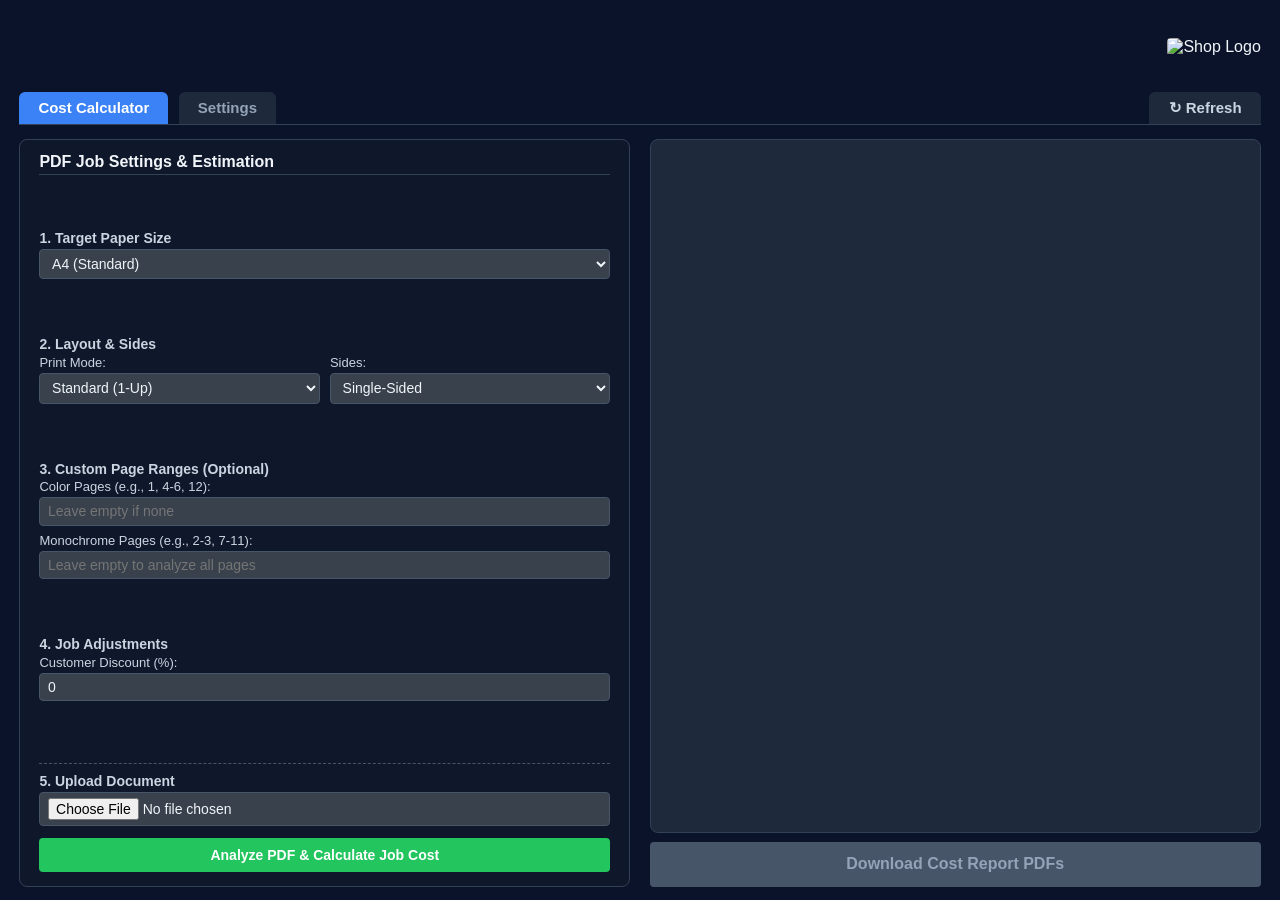
==== src/main/resources/static/index.html @ 639ef03a "refresh functionality and shop details for reports added successfully" ====
<!DOCTYPE html>
<html lang="en">    
    <head>
        <meta charset="UTF-8">
        <meta name="viewport" content="width=device-width, initial-scale=1.0">
        <title>Ink 2 Cost</title>
        <link rel="stylesheet" href="index.css">
    </head>
    <body>
        <div class="container">
            
            <!-- HEADER -->
            <div class="app-header">
                
                <img id="shopLogo" class="shop-logo" src="/api/logo" alt="Shop Logo">
            </div>
            
            <!-- TAB NAVIGATION BUTTONS -->
            <div class="tab-container">
                <button type="button" class="tab-btn active" onclick="switchTab(event, 'calculatorTab')">Cost Calculator</button>
                <button type="button" class="tab-btn" onclick="switchTab(event, 'printerTab')">Settings</button>

                <button type="button" class="tab-btn refresh-btn" onclick="location.reload()" title="Refresh Application">
                    ↻ Refresh
                </button>
            </div>
            
            <!-- TAB 1: COST CALCULATOR (DEFAULT ACTIVE TAB) -->
            <div id="calculatorTab" class="tab-content">
                <div class="upload-container">
                    
                    <!-- LEFT COLUMN: SETTINGS FORM -->
                    <div class="upload-section">
                        <form id="uploadForm" class="job-settings-form">
                            <h3>PDF Job Settings & Estimation</h3>

                            <!-- STEP 1: Paper Stock Selection -->
                            <div class="job-step">
                                <h4>1. Target Paper Size</h4>
                                <select id="targetPaperSize" name="targetPaperSize">
                                    <option value="A4">A4 (Standard)</option>
                                </select>
                            </div>
                        
                            <!-- STEP 2: Imposition & Layout Rules -->
                            <div class="job-step">
                                <h4>2. Layout & Sides</h4>
                                <div class="input-row">
                                    <div class="input-group">
                                        <label for="printMode">Print Mode:</label>
                                        <select id="printMode" name="printMode">
                                            <option value="standard">Standard (1-Up)</option>
                                            <option value="booklet">Booklet (Folded A5)</option>
                                            <option value="2up">2-Up (2 slides per sheet)</option>
                                            <option value="4up">4-Up (4 slides per sheet)</option>
                                            <option value="6up">6-Up (6 slides per sheet)</option>
                                            <option value="8up">8-Up (8 slides per sheet)</option>
                                            <option value="9up">9-Up (9 slides per sheet)</option>
                                            <option value="16up">16-Up (16 slides per sheet)</option>
                                            <option value="custom">Custom N-Up...</option>
                                        </select>
                                    </div>
                                    
                                    <!-- Dynamic Custom N-Up Input (Hidden by default) -->
                                    <div class="input-group" id="customNContainer" style="display: none;">
                                        <label for="customNValue">Pages per Sheet (N):</label>
                                        <input type="number" id="customNValue" name="customNValue" min="1" max="64" placeholder="e.g., 6, 12, 25">
                                    </div>
                                
                                    <div class="input-group">
                                        <label for="duplexMode">Sides:</label>
                                        <select id="duplexMode" name="duplexMode">
                                            <option value="simplex">Single-Sided</option>
                                            <option value="duplex">Double-Sided</option>
                                        </select>
                                    </div>
                                </div>
                            </div>
                        
                            <!-- STEP 3: Page Selection & Color Mapping -->
                            <div class="job-step">
                                <h4>3. Custom Page Ranges (Optional)</h4>
                                <label for="colorPages">Color Pages (e.g., 1, 4-6, 12):</label>
                                <input type="text" id="colorPages" placeholder="Leave empty if none" name="colorPages">

                                <label for="monoPages">Monochrome Pages (e.g., 2-3, 7-11):</label>
                                <input type="text" id="monoPages" placeholder="Leave empty to analyze all pages" name="monoPages">
                            </div>

                            <!-- STEP 4: Job Adjustments -->
                            <div class="job-step">
                                <h4>4. Job Adjustments</h4>
                                <label for="job_discount">Customer Discount (%):</label>
                                <input type="number" id="job_discount" name="job_discount" min="0" max="100" step="any" placeholder="0" value="0">
                            </div>

                            <!-- STEP 5: Upload & Calculate -->
                            <div class="job-step upload-step">
                                <h4>5. Upload Document</h4>
                                <input type="file" id="pdfFileInput" accept="application/pdf" required>
                                <button type="submit" id="analyzeBtn">Analyze PDF & Calculate Job Cost</button>
                            </div>
                        </form>
                    </div>
                    
                    <!-- RIGHT COLUMN: STATUS AND DOWNLOAD -->
                    <div class="results-section">
                        <div id="uploadStatus" class="status-section"></div>
                        <div id="ReportDownloadBynContainer">
                            <button id="downloadPdfBtn" disabled>Download Cost Report PDFs</button>
                        </div>
                    </div>
                    
                </div>
            </div>

            <!-- TAB 2: PRINTER SETTINGS -->
            <div id="printerTab" class="tab-content" style="display: none;">
                <form id="inkCostForm">
                    
                    <!-- 2 COLUMNS WRAPPER -->
                    <div class="form-columns">
                        
                        <!-- LEFT SIDE -->
                        <div class="left-column">
                            <div class="field-group">
                                <label for="printer_type">Printer Type:</label>
                                <select id="printer_type" name="printer_type">
                                    <option value="inkjet">Inkjet</option>
                                    <option value="laser">Laser</option>
                                </select>
                            </div>
                            
                            <div class="field-group">
                                <label for="covarage_percentage">ISO Coverage %:</label>
                                <input type="number" id="covarage_percentage" value="5" name="covarage_percentage" title="ISO standards coverage percentage" placeholder="Coverage percentage" required>
                            </div>

                            <div class="field-group">
                                <label for="color_capability">Printer Color Capability:</label>
                                <select id="color_capability" name="color_capability">
                                    <option value="color">Full Color (CMYK)</option>
                                    <option value="Monochrome">Monochrome (Black & White)</option>
                                </select>
                            </div>
                            
                            <div id="paperCostdiv">
                                <h3>Standard Paper Costs</h3>
                                <div class="paper-inputs-row">
                                    <div class="input-group">
                                        <label for="A4">A4:</label>
                                        <input type="number" id="A4" min="0" step="any" name="paperCost" placeholder="Price" required>
                                    </div>
                                    <div class="input-group">
                                        <label for="A3">A3:</label>
                                        <input type="number" id="A3" min="0" step="any" name="paperCost" placeholder="Price" required>
                                    </div>
                                    <div class="input-group">
                                        <label for="A5">A5:</label>
                                        <input type="number" id="A5" min="0" step="any" name="paperCost" placeholder="Price" required>
                                    </div>
                                    <div class="input-group">
                                        <label for="Legal">Legal:</label>
                                        <input type="number" id="Legal" min="0" step="any" name="paperCost" placeholder="Price" required>
                                    </div>
                                </div>
                                
                                <h3 style="margin-top: 1vh;">Custom Papers</h3>
                                <div class="paper-inputs-row">
                                    <input type="text" id="customPaperName" placeholder="Paper Name">
                                    <input type="number" id="customPaperArea" placeholder="Area (cm²)">
                                    <input type="number" id="customPaperPrice" placeholder="Price">
                                    <button type="button" id="addCustomPaperBtn" style="background-color: #3b82f6; color: white;">Add</button>
                                </div>
                                <ul id="customPaperList" class="custom-paper-list"></ul>
                            </div>
                        </div>

                        <!-- RIGHT SIDE -->
                        <div class="right-column">
                            <div id="monochrome">
                                <h3>Black Cartridge</h3>
                                <div class="input-row">
                                    <input type="number" id="monochrome_cost" min="0" step="any" name="monochrome_cost" placeholder="Price" required>
                                    <input type="number" id="monochrome_yield" min="0" step="any" name="monochrome_yield" title="Yield" placeholder="Yield" required>
                                </div>
                            </div>

                            <div id="full_color">
                                <h3>Color Cartridges</h3>
                                <div class="cartridge-row">
                                    <label>Cyan:</label>
                                    <div class="input-row">
                                        <input type="number" id="cyanPrice" min="0" step="any" placeholder="Price">
                                        <input type="number" id="cyanYield" min="0" step="any" placeholder="Yield">
                                    </div>
                                </div>
                                <div class="cartridge-row">
                                    <label>Magenta:</label>
                                    <div class="input-row">
                                        <input type="number" id="magentaPrice" min="0" step="any" placeholder="Price">
                                        <input type="number" id="magentaYield" min="0" step="any" placeholder="Yield">
                                    </div>
                                </div>
                                <div class="cartridge-row">
                                    <label>Yellow:</label>
                                    <div class="input-row">
                                        <input type="number" id="yellowPrice" min="0" step="any" placeholder="Price">
                                        <input type="number" id="yellowYield" min="0" step="any" placeholder="Yield">
                                    </div>
                                </div>
                            </div>

                            <div id="pricingSettings">
                                <h3>Profit & Pricing </h3>
                                <div class="input-row">
                                    <div class="input-group">
                                        <label for="markup_percentage">Markup (%):</label>
                                        <input type="number" id="markup_percentage" name="markup_percentage" min="0" step="any" placeholder="100" value="100" required>
                                    </div>
                                    <div class="input-group">
                                        <label for="minimum_fee">Minimum Fee:</label>
                                        <input type="number" id="minimum_fee" name="minimum_fee" min="0" step="any" placeholder="50" value="0" required>
                                    </div>
                                    <div class="input-group">
                                        <label for="finishing_cost">Handling Fee:</label>
                                        <input type="number" id="finishing_cost" min="0" step="any" placeholder="0" value="0">
                                    </div>
                                </div>
                            </div>

                           <div id="shopSettings">
                                <h3>Shop Information</h3>
                                <!-- Name and Phone on one row to save vertical space -->
                                <div class="input-row">
                                    <div class="input-group">
                                        <label for="shop_name">Shop Name:</label>
                                        <input type="text" id="shop_name" placeholder="e.g., QuickPrint">
                                    </div>
                                    <div class="input-group">
                                        <label for="shop_phone">Phone / WhatsApp:</label>
                                        <input type="text" id="shop_phone" placeholder="e.g., +94 77 123 4567">
                                    </div>
                                </div>
                                <!-- Address on its own row -->
                                <div class="input-group">
                                    <label for="shop_address">Address:</label>
                                    <input type="text" id="shop_address" placeholder="e.g., 123 Main Street, City">
                                </div>
                            </div>

                        </div>
                    </div>

                    <hr>
                    
                    <!-- BOTTOM ACTIONS -->
                    <div class="logo-upload-section">
                        <h3>Custom Logo Upload (PNG / JPG)</h3>
                        <div class="input-row logo-actions">
                            <input type="file" id="logoInput" accept="image/png, image/jpeg">
                            <button type="button" onclick="uploadLogo()">Upload Logo</button>
                            <span id="logoStatus"></span>
                        </div>
                    </div>

                    <div class="form-actions">
                        <button type="submit">create</button>
                        <button type="button" id="updateButton">Update</button>
                        <button type="button" id="clear_settings">wipe</button>
                        <span id="settingsStatus"></span>
                    </div>
                </form>
            </div>
        </div>
        <script src="index.js"></script>
    </body>
</html>
---- src/main/resources/static/index.css ----
* {
    box-sizing: border-box;
    margin: 0;
    padding: 0;
    font-family: -apple-system, BlinkMacSystemFont, "Segoe UI", Roboto, Helvetica, Arial, sans-serif;
}

html, body {
    height: 100vh;
    width: 100vw;
    overflow: hidden; 
    background-color: #0b132b; 
    color: #f1f5f9; 
}

body {
    padding: 1.5vh 1.5vw;
    display: flex;
    flex-direction: column;
}

.container {
    flex: 1;
    display: flex;
    flex-direction: column;
    width: 100%;
    max-width: 1400px;
    margin: 0 auto; 
    height: 100%;
    overflow: hidden;
}

.app-header {
    display: flex;
    justify-content: flex-end;
    align-items: center;
    margin-bottom: 1.2vh;
    height: 7.5vh;
    flex-shrink: 0;
}

h1 {
    font-size: clamp(20px, 4vh, 28px);
    color: #f1f5f9;
}

.shop-logo {
    max-height: 100%;
    max-width: 20vw;
    object-fit: contain;
    border-radius: 4px;
}

.tab-container {
    display: flex;
    gap: 0.8vw;
    margin-bottom: 1.5vh;
    border-bottom: 1px solid #334155;
    flex-shrink: 0;
}

.tab-btn {
    padding: 0.8vh 1.5vw;
    border: none;
    background-color: #1e293b;
    color: #94a3b8;
    cursor: pointer;
    font-size: clamp(12px, 2vh, 15px);
    border-radius: 6px 6px 0 0;
    transition: all 0.2s;
}

.tab-btn.active {
    background-color: #3b82f6;
    color: white;
    font-weight: bold;
}

.tab-content {
    flex: 1;
    height: 100%;
    overflow: hidden;
    animation: fadeIn 0.15s ease-in-out;
}

@keyframes fadeIn {
    from { opacity: 0; }
    to { opacity: 1; }
}

h3 {
    font-size: clamp(13px, 2vh, 16px);
    margin-bottom: 0.6vh;
    color: #f1f5f9;
    border-bottom: 1px solid #334155;
    padding-bottom: 0.3vh;
}

h4 {
    font-size: clamp(11px, 2.5vh, 14px);
    margin-bottom: 0.3vh;
    color: #cbd5e1;
    font-weight: 600;
}

label {
    display: block;
    margin-bottom: 0.3vh;
    font-size: clamp(10px, 2vh, 13px);
    font-weight: 500;
    color: #cbd5e1;
}

input[type="number"],
input[type="file"],
input[type="text"],
select {
    width: 100%;
    min-width: 0;
    padding: 0.6vh 0.6vw;
    margin-bottom: 0.8vh;
    background-color: #38414c; 
    color: #f1f5f9;
    border: 1px solid #475569; 
    border-radius: 4px;
    font-size: clamp(11px, 1.8vh, 14px);
}

input:focus, select:focus {
    outline: none;
    border-color: #3b82f6;
}

.input-row {
    display: flex;
    gap: 0.8vw;
    width: 100%;
    align-items: center;
}

.input-row > * {
    flex: 1;
    margin-bottom: 0 !important;
}

.input-group {
    display: flex;
    flex-direction: column;
    flex: 1;
}

button {
    padding: 0.8vh 1.2vw;
    border: none;
    border-radius: 4px;
    font-size: clamp(11px, 2.5vh, 14px);
    font-weight: 600;
    cursor: pointer;
    transition: opacity 0.2s ease;
}
button:hover { opacity: 0.85; }
button[type="submit"] { background-color: #22c55e; color: #ffffff; }
#updateButton { background-color: #d1d5db; color: #111827; }
#clear_settings { background-color: #951818; color: #ffffff; }

.upload-container {
    display: grid;
    grid-template-columns: 1fr 1fr;
    gap: 1.5vw;
    height: 100%;
    overflow: hidden;
}

.upload-section {
    display: flex;
    flex-direction: column;
    height: 100%;
    overflow: hidden;
}

.job-settings-form {
    display: flex;
    flex-direction: column;
    justify-content: space-between;
    padding: 1.5vh 1.5vw;
    border-radius: 8px;
    border: 1px solid #334155;
    background: #0f172a;
    height: 100%;
}

.job-step {
    display: flex;
    flex-direction: column;
    justify-content: center;
}

.upload-step {
    border-top: 1px dashed #475569;
    padding-top: 1vh;
    margin-top: 0.5vh;
}

#analyzeBtn {
    width: 100%;
    margin-top: 0.5vh;
    padding: 1vh;
}

.results-section {
    display: flex;
    flex-direction: column;
    gap: 1vh;
    height: 100%;
    overflow: hidden;
}

.status-section {
    flex: 1;
    padding: 1.5vh;
    background-color: #1e293b;
    border: 1px solid #334155;
    border-radius: 8px;
    overflow-y: auto;
    color: #e8eeeb; 
    font-family: monospace;
    font-size: clamp(11px, 2.5vh, 18px);
    white-space: pre-wrap;
}

.status-section::-webkit-scrollbar,
.custom-paper-list::-webkit-scrollbar { 
    width: 6px; 
}
.status-section::-webkit-scrollbar-track,
.custom-paper-list::-webkit-scrollbar-track { 
    background: #1e293b; 
}
.status-section::-webkit-scrollbar-thumb,
.custom-paper-list::-webkit-scrollbar-thumb { 
    background: #475569; 
    border-radius: 4px; 
}

#ReportDownloadBynContainer {
    flex-shrink: 0;
}

#downloadPdfBtn {
    width: 100%;
    padding: 1.5vh;
    font-size: clamp(13px, 2.5vh, 16px);
    background-color: #3b82f6;
    color: white;
}
#downloadPdfBtn:disabled {
    background-color: #475569;
    color: #94a3b8;
    cursor: not-allowed;
}

#inkCostForm {
    display: flex;
    flex-direction: column;
    height: 100%;
    justify-content: space-between;
    overflow: hidden;
}

.form-columns {
    flex: 1;
    display: grid;
    grid-template-columns: 1fr 1fr;
    gap: 1.5vw;
    overflow: hidden;
    min-height: 0;
}

.left-column, .right-column {
    display: flex;
    flex-direction: column;
    justify-content: space-between;
    height: 100%;
}

.field-group {
    margin-bottom: 0.5vh;
}

#paperCostdiv {
    padding: 1vh;
    border: 1px solid #334155;
    border-radius: 6px;
    background-color: #0f172a;
    display: flex;
    flex-direction: column;
    max-height: 45vh;
}

.paper-inputs-row {
    display: flex;
    gap: 0.6vw;
    width: 100%;
}

.cartridge-row {
    margin-bottom: 0.5vh;
}

#pricingSettings,#shopSettings {
    padding: 1vh;
    border: 1px solid #334155;
    border-radius: 6px;
    background-color: #0f172a;
    margin-bottom: 0.5vh;
}

hr {
    border: none;
    border-top: 1px solid #334155; 
    margin: 1vh 0;
    flex-shrink: 0;
}

.logo-upload-section {
    flex-shrink: 0;
}

.logo-actions {
    margin-top: 0.5vh;
}

.logo-actions button {
    margin-bottom: 0 !important;
}

.form-actions {
    display: flex;
    gap: 0.8vw;
    margin-top: 1vh;
    flex-shrink: 0;
    align-items: center;
}

#settingsStatus, #logoStatus {
    display: inline-block;
    color: #ecedec; 
    font-weight: 500;
    font-size: clamp(11px, 2.5vh, 13px);
}

/* Custom Paper Styles & Dedicated Scrolling */
.custom-paper-list {
    list-style: none;
    padding: 0.5vh;
    margin-top: 1vh;
    max-height: 14vh;
    overflow-y: auto;
    background: #0b132b;
    border: 1px solid #334155;
    border-radius: 4px;
}

.custom-paper-item {
    display: flex;
    justify-content: space-between;
    align-items: center;
    background: #1e293b;
    padding: 0.6vh 0.8vw;
    margin-bottom: 0.5vh;
    border-radius: 4px;
    font-size: clamp(10px, 1.8vh, 13px);
}

.custom-paper-item:last-child {
    margin-bottom: 0;
}

.custom-paper-item .action-buttons {
    display: flex;
    gap: 0.4vw;
}

.custom-paper-item button {
    padding: 0.3vh 0.6vw;
    margin-bottom: 0 !important;
    border-radius: 3px;
    color: #ffffff;
}

.custom-paper-item .edit-btn {
    background-color: #939393;
}

.custom-paper-item .delete-btn {
    background-color:#951818;
}

.refresh-btn {
    margin-left: auto; /* Pushes the button to the far right */
    background-color: #1e293b;
    color: #cbd5e1;
}

.refresh-btn:hover {
    background-color: #334155;
    color: #ffffff;
}
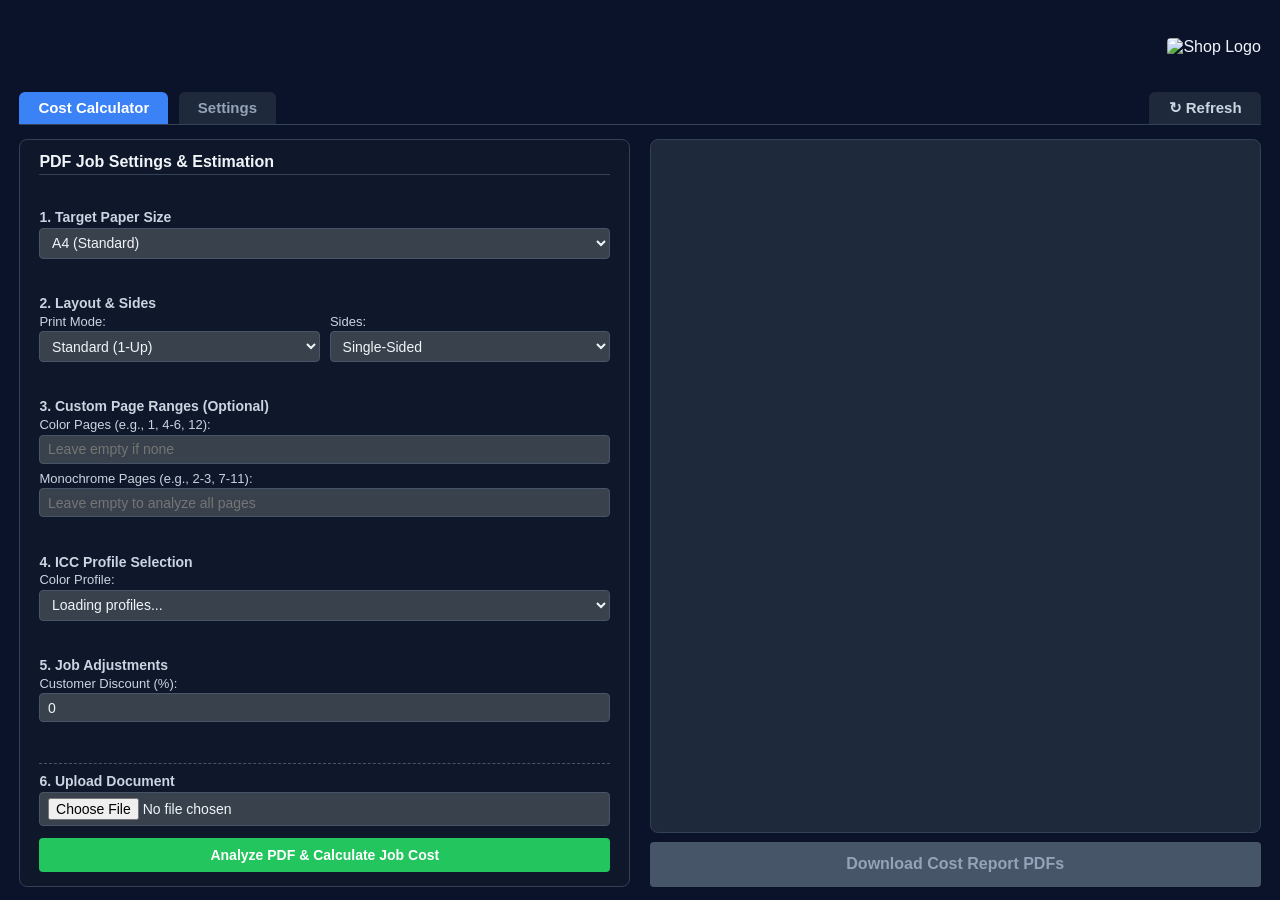
==== commit 450639ad: "ICC profile selection completed" ====
--- a/src/main/resources/static/index.html
+++ b/src/main/resources/static/index.html
@@ -87,16 +87,24 @@
                                 <input type="text" id="monoPages" placeholder="Leave empty to analyze all pages" name="monoPages">
                             </div>
 
+                            <div class="job-step">
+                                <h4>4. ICC Profile Selection</h4>
+                                <label for="iccProfileSelect">Color Profile:</label>
+                                <select id="iccProfileSelect" name="iccProfile">
+                                    <option value="">Loading profiles...</option>
+                                </select>
+                            </div>
+
                             <!-- STEP 4: Job Adjustments -->
                             <div class="job-step">
-                                <h4>4. Job Adjustments</h4>
+                                <h4>5. Job Adjustments</h4>
                                 <label for="job_discount">Customer Discount (%):</label>
                                 <input type="number" id="job_discount" name="job_discount" min="0" max="100" step="any" placeholder="0" value="0">
                             </div>
 
                             <!-- STEP 5: Upload & Calculate -->
                             <div class="job-step upload-step">
-                                <h4>5. Upload Document</h4>
+                                <h4>6. Upload Document</h4>
                                 <input type="file" id="pdfFileInput" accept="application/pdf" required>
                                 <button type="submit" id="analyzeBtn">Analyze PDF & Calculate Job Cost</button>
                             </div>
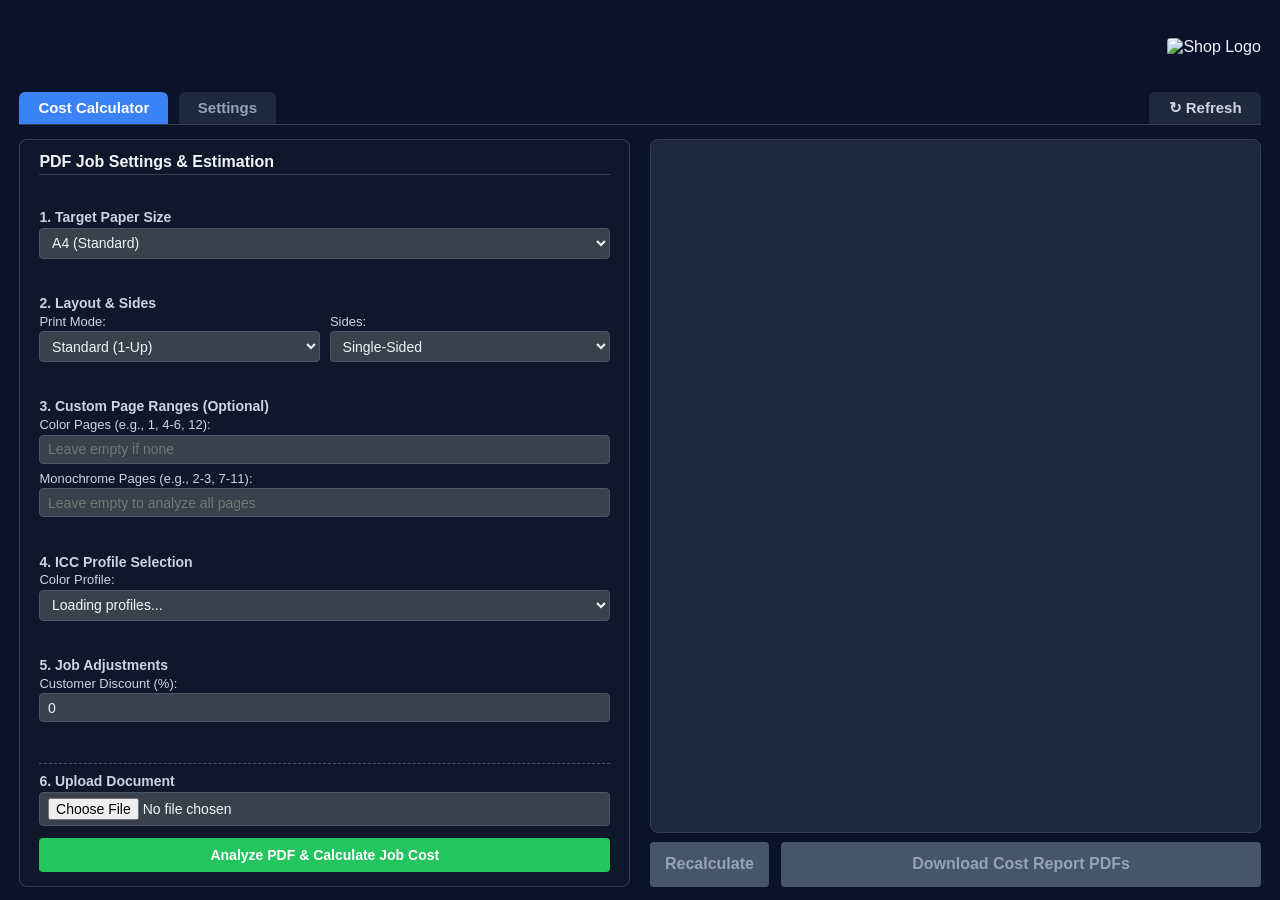
==== commit 9683025e: "re-calculation of profite after an analysis run is completed| now users can recalculate profit by ch" ====
--- a/src/main/resources/static/index.html
+++ b/src/main/resources/static/index.html
@@ -115,6 +115,7 @@
                     <div class="results-section">
                         <div id="uploadStatus" class="status-section"></div>
                         <div id="ReportDownloadBynContainer">
+                            <button id="recalculateBtn" type="button" disabled>Recalculate </button>
                             <button id="downloadPdfBtn" disabled>Download Cost Report PDFs</button>
                         </div>
                     </div>
--- a/src/main/resources/static/index.css
+++ b/src/main/resources/static/index.css
@@ -243,17 +243,41 @@
 }
 
 #ReportDownloadBynContainer {
-    flex-shrink: 0;
+    display: flex;
+    flex-direction: row;
+    align-items: stretch; /* Stretches both buttons to match the exact same height */
+    gap: 12px;
+    flex-shrink: 0;
+}
+
+#ReportDownloadBynContainer {
+    display: flex;
+    flex-direction: row;
+    align-items: stretch; /* Keeps equal height for both buttons */
+    gap: 12px;
+    width: 100%; /* Stretches the container to full section width */
+    flex-shrink: 0;
+}
+
+#recalculateBtn {
+    background-color: #10b981;
+    color: white;
+    padding: 1.5vh 1.2vw;
+    font-size: clamp(13px, 2.5vh, 16px);
+    white-space: nowrap; /* Keeps recalculate button width fitted to its label */
 }
 
 #downloadPdfBtn {
-    width: 100%;
-    padding: 1.5vh;
-    font-size: clamp(13px, 2.5vh, 16px);
+    flex: 1; /* Stretches to fill all remaining horizontal space on the right */
     background-color: #3b82f6;
     color: white;
-}
-#downloadPdfBtn:disabled {
+    padding: 1.5vh 1.2vw;
+    font-size: clamp(13px, 2.5vh, 16px);
+    white-space: nowrap;
+}
+
+#downloadPdfBtn:disabled,
+#recalculateBtn:disabled {
     background-color: #475569;
     color: #94a3b8;
     cursor: not-allowed;
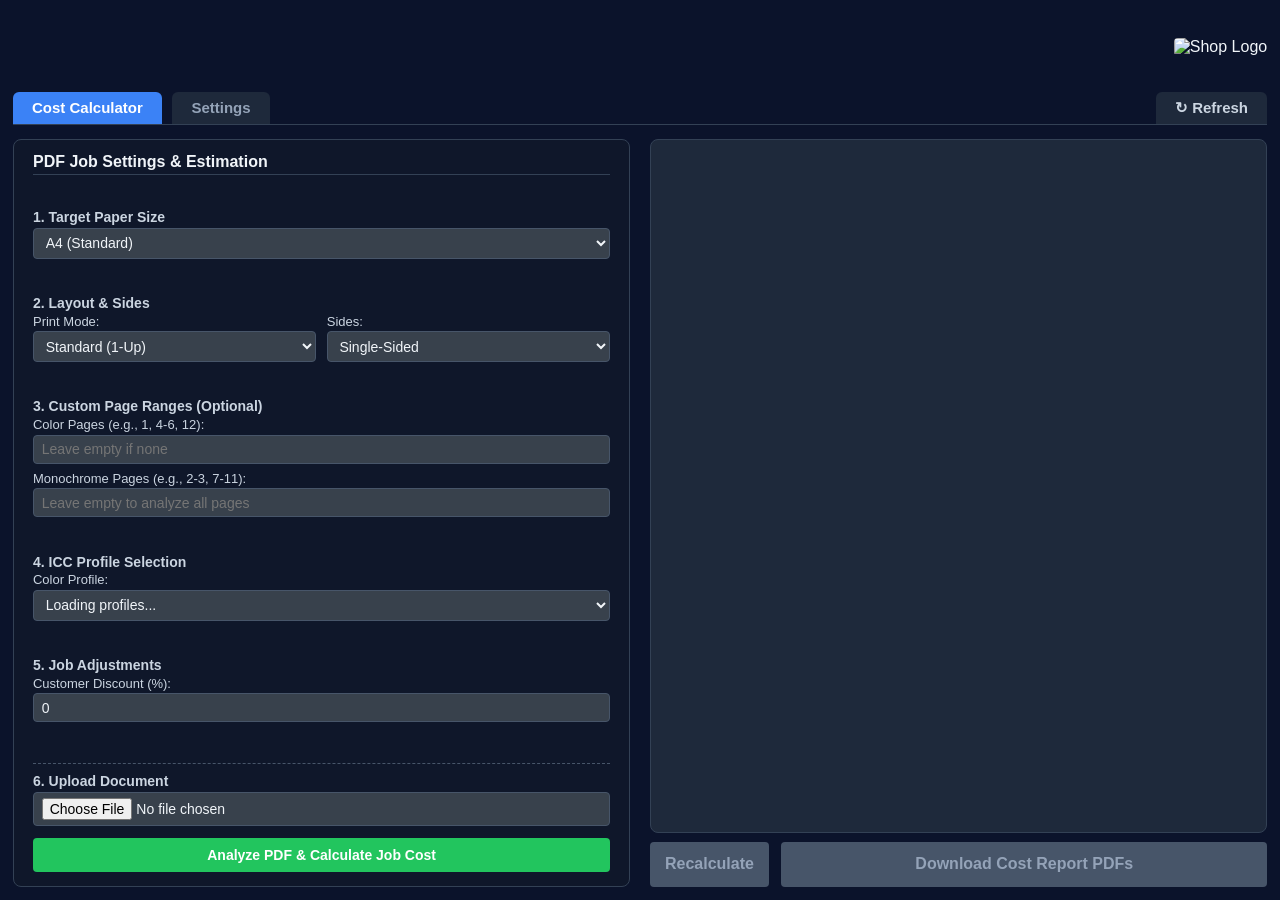
==== commit 20cbe031: "final version | from now on this can be customized to specific shop requierements" ====
--- a/src/main/resources/static/index.html
+++ b/src/main/resources/static/index.html
@@ -114,6 +114,8 @@
                     <!-- RIGHT COLUMN: STATUS AND DOWNLOAD -->
                     <div class="results-section">
                         <div id="uploadStatus" class="status-section"></div>
+                        <div id="validationMessage" class="validation-message" style="display: none;"></div>
+                        
                         <div id="ReportDownloadBynContainer">
                             <button id="recalculateBtn" type="button" disabled>Recalculate </button>
                             <button id="downloadPdfBtn" disabled>Download Cost Report PDFs</button>
--- a/src/main/resources/static/index.css
+++ b/src/main/resources/static/index.css
@@ -14,7 +14,7 @@
 }
 
 body {
-    padding: 1.5vh 1.5vw;
+    padding: 1.5vh 1vw;
     display: flex;
     flex-direction: column;
 }
@@ -24,7 +24,7 @@
     display: flex;
     flex-direction: column;
     width: 100%;
-    max-width: 1400px;
+    max-width: 100%;
     margin: 0 auto; 
     height: 100%;
     overflow: hidden;
@@ -260,7 +260,7 @@
 }
 
 #recalculateBtn {
-    background-color: #10b981;
+    background-color: #22c55e;
     color: white;
     padding: 1.5vh 1.2vw;
     font-size: clamp(13px, 2.5vh, 16px);
@@ -429,4 +429,19 @@
 .refresh-btn:hover {
     background-color: #334155;
     color: #ffffff;
+}
+
+/* Validation Message styling for the recalculate block */
+.validation-message {
+    padding: 0.8vh 1vw;
+    background-color:  #1e293b; /* Subtle dark red */
+    color:#f1f5f9;            /* Light red text */
+    border: 1px solid #f06f6f; 
+    border-radius: 4px;
+    font-size: clamp(11px, 2vh, 14px);
+    font-weight: 500;
+    text-align: center;
+    margin-bottom: 1vh;
+    min-height: 3.5vh;         /* Roughly a single sentence in height */
+    flex-shrink: 0;
 }
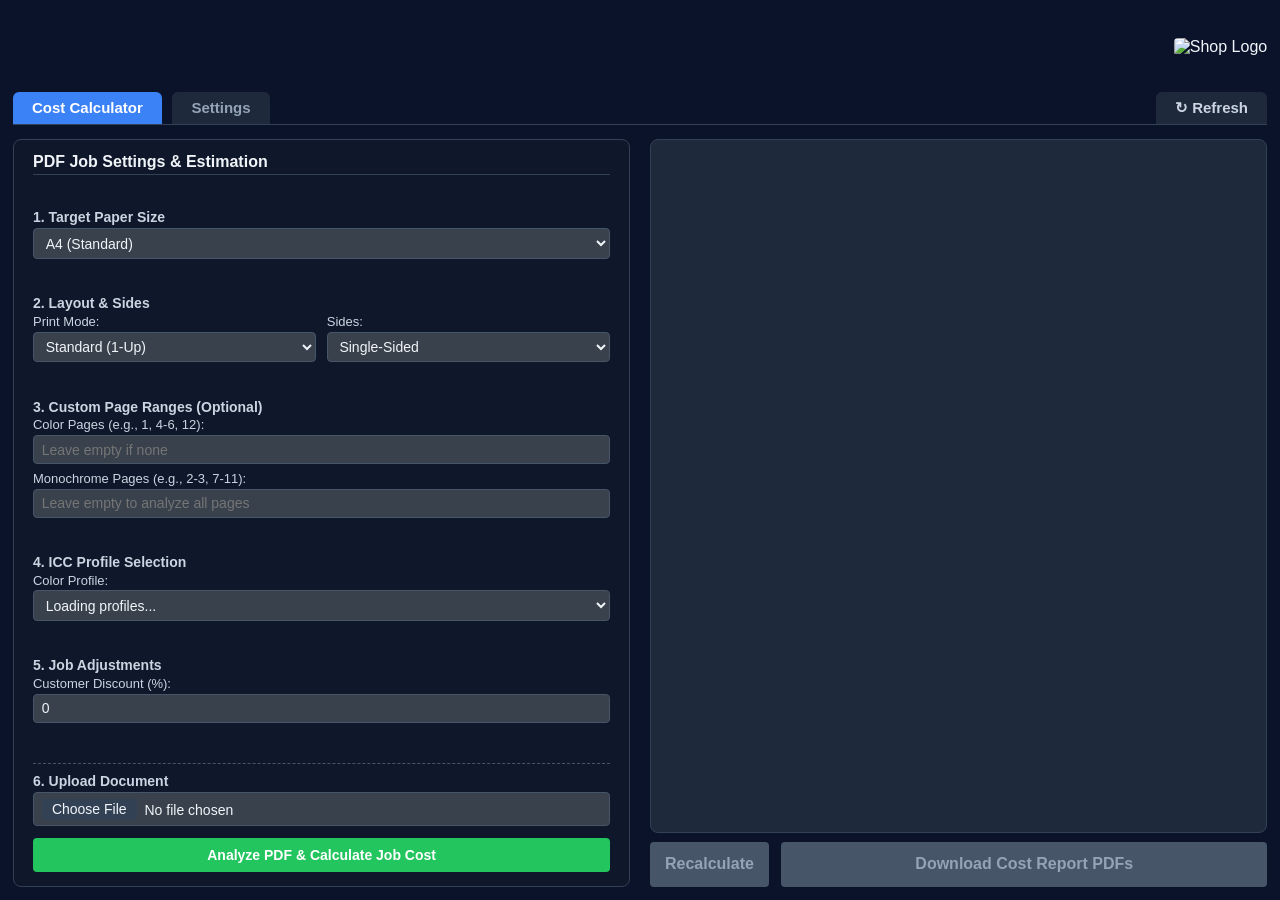
==== commit 1ae27f72: "UI upgrade" ====
--- a/src/main/resources/static/index.html
+++ b/src/main/resources/static/index.html
@@ -7,11 +7,10 @@
         <link rel="stylesheet" href="index.css">
     </head>
     <body>
+        
         <div class="container">
-            
             <!-- HEADER -->
             <div class="app-header">
-                
                 <img id="shopLogo" class="shop-logo" src="/api/logo" alt="Shop Logo">
             </div>
             
@@ -19,6 +18,7 @@
             <div class="tab-container">
                 <button type="button" class="tab-btn active" onclick="switchTab(event, 'calculatorTab')">Cost Calculator</button>
                 <button type="button" class="tab-btn" onclick="switchTab(event, 'printerTab')">Settings</button>
+                
 
                 <button type="button" class="tab-btn refresh-btn" onclick="location.reload()" title="Refresh Application">
                     ↻ Refresh
@@ -125,161 +125,164 @@
                 </div>
             </div>
 
-            <!-- TAB 2: PRINTER SETTINGS -->
+            <!-- TAB 2: SETTINGS -->
             <div id="printerTab" class="tab-content" style="display: none;">
                 <form id="inkCostForm">
-                    
-                    <!-- 2 COLUMNS WRAPPER -->
+
                     <div class="form-columns">
-                        
-                        <!-- LEFT SIDE -->
+
+                        <!-- LEFT SIDE: the printer and what goes into it -->
                         <div class="left-column">
-                            <div class="field-group">
-                                <label for="printer_type">Printer Type:</label>
-                                <select id="printer_type" name="printer_type">
-                                    <option value="inkjet">Inkjet</option>
-                                    <option value="laser">Laser</option>
-                                </select>
-                            </div>
-                            
-                            <div class="field-group">
-                                <label for="covarage_percentage">ISO Coverage %:</label>
-                                <input type="number" id="covarage_percentage" value="5" name="covarage_percentage" title="ISO standards coverage percentage" placeholder="Coverage percentage" required>
-                            </div>
-
-                            <div class="field-group">
-                                <label for="color_capability">Printer Color Capability:</label>
-                                <select id="color_capability" name="color_capability">
-                                    <option value="color">Full Color (CMYK)</option>
-                                    <option value="Monochrome">Monochrome (Black & White)</option>
-                                </select>
-                            </div>
-                            
-                            <div id="paperCostdiv">
-                                <h3>Standard Paper Costs</h3>
+
+                            <section class="card" id="printerBasics">
+                                <h3>Printer</h3>
+                                <div class="input-row">
+                                    <div class="input-group">
+                                        <label for="printer_type">Type</label>
+                                        <select id="printer_type" name="printer_type">
+                                            <option value="inkjet">Inkjet</option>
+                                            <option value="laser">Laser</option>
+                                        </select>
+                                    </div>
+                                    <div class="input-group">
+                                        <label for="color_capability">Colour capability</label>
+                                        <select id="color_capability" name="color_capability">
+                                            <option value="color">Full Colour (CMYK)</option>
+                                            <option value="Monochrome">Monochrome (B&amp;W)</option>
+                                        </select>
+                                    </div>
+                                    <div class="input-group">
+                                        <label for="covarage_percentage">ISO coverage (%)</label>
+                                        <input type="number" id="covarage_percentage" value="5" name="covarage_percentage" title="ISO standards coverage percentage" placeholder="5" required>
+                                    </div>
+                                </div>
+                            </section>
+
+                            <section class="card" id="cartridgeCard">
+                                <h3>Cartridges</h3>
+                                <div class="cart-head">
+                                    <span></span><span>Price (Rs)</span><span>Yield (pages)</span>
+                                </div>
+                                <div id="monochrome" class="cart-row">
+                                    <span class="cart-name"><i class="dot k"></i>Black</span>
+                                    <input type="number" id="monochrome_cost" min="0" step="any" name="monochrome_cost" placeholder="Price" required>
+                                    <input type="number" id="monochrome_yield" min="0" step="any" name="monochrome_yield" title="Yield" placeholder="Yield" required>
+                                </div>
+                                <div id="full_color">
+                                    <div class="cart-row">
+                                        <span class="cart-name"><i class="dot c"></i>Cyan</span>
+                                        <input type="number" id="cyanPrice" min="0" step="any" placeholder="Price">
+                                        <input type="number" id="cyanYield" min="0" step="any" placeholder="Yield">
+                                    </div>
+                                    <div class="cart-row">
+                                        <span class="cart-name"><i class="dot m"></i>Magenta</span>
+                                        <input type="number" id="magentaPrice" min="0" step="any" placeholder="Price">
+                                        <input type="number" id="magentaYield" min="0" step="any" placeholder="Yield">
+                                    </div>
+                                    <div class="cart-row">
+                                        <span class="cart-name"><i class="dot y"></i>Yellow</span>
+                                        <input type="number" id="yellowPrice" min="0" step="any" placeholder="Price">
+                                        <input type="number" id="yellowYield" min="0" step="any" placeholder="Yield">
+                                    </div>
+                                </div>
+                                <p class="hint">Yield = pages one cartridge prints at the ISO coverage above.</p>
+                            </section>
+
+                            <section class="card" id="pricingSettings">
+                                <h3>Profit &amp; Pricing</h3>
+                                <div class="input-row">
+                                    <div class="input-group">
+                                        <label for="markup_percentage">Markup (%)</label>
+                                        <input type="number" id="markup_percentage" name="markup_percentage" min="0" step="any" placeholder="100" value="100" required>
+                                    </div>
+                                    <div class="input-group">
+                                        <label for="minimum_fee">Minimum fee</label>
+                                        <input type="number" id="minimum_fee" name="minimum_fee" min="0" step="any" placeholder="50" value="0" required>
+                                    </div>
+                                    <div class="input-group">
+                                        <label for="finishing_cost">Handling fee</label>
+                                        <input type="number" id="finishing_cost" min="0" step="any" placeholder="0" value="0">
+                                    </div>
+                                </div>
+                            </section>
+
+                            <section class="card" id="profileCard">
+                                <h3>Colour Profiles <span id="iccStatus"></span></h3>
+                                <div class="input-row">
+                                    <input type="file" id="iccInput" accept=".icc,.icm">
+                                    <button type="button" class="btn-secondary" onclick="uploadIccProfile()">Add Profile</button>
+                                </div>
+                                <div class="input-row">
+                                    <select id="customIccSelect"><option value="">No added profiles yet</option></select>
+                                    <button type="button" id="removeIccBtn" onclick="removeIccProfile()" disabled>Remove</button>
+                                </div>
+                            </section>
+                        </div>
+
+                        <!-- RIGHT SIDE: paper, pricing and the shop -->
+                        <div class="right-column">
+
+                            <section class="card" id="paperCostdiv">
+                                <h3>Paper Costs</h3>
                                 <div class="paper-inputs-row">
                                     <div class="input-group">
-                                        <label for="A4">A4:</label>
+                                        <label for="A4">A4</label>
                                         <input type="number" id="A4" min="0" step="any" name="paperCost" placeholder="Price" required>
                                     </div>
                                     <div class="input-group">
-                                        <label for="A3">A3:</label>
+                                        <label for="A3">A3</label>
                                         <input type="number" id="A3" min="0" step="any" name="paperCost" placeholder="Price" required>
                                     </div>
                                     <div class="input-group">
-                                        <label for="A5">A5:</label>
+                                        <label for="A5">A5</label>
                                         <input type="number" id="A5" min="0" step="any" name="paperCost" placeholder="Price" required>
                                     </div>
                                     <div class="input-group">
-                                        <label for="Legal">Legal:</label>
+                                        <label for="Legal">Legal</label>
                                         <input type="number" id="Legal" min="0" step="any" name="paperCost" placeholder="Price" required>
                                     </div>
                                 </div>
-                                
-                                <h3 style="margin-top: 1vh;">Custom Papers</h3>
+
+                                <h4 class="sub-heading">Custom papers</h4>
                                 <div class="paper-inputs-row">
-                                    <input type="text" id="customPaperName" placeholder="Paper Name">
+                                    <input type="text" id="customPaperName" placeholder="Paper name">
                                     <input type="number" id="customPaperArea" placeholder="Area (cm²)">
                                     <input type="number" id="customPaperPrice" placeholder="Price">
                                     <button type="button" id="addCustomPaperBtn" style="background-color: #3b82f6; color: white;">Add</button>
                                 </div>
                                 <ul id="customPaperList" class="custom-paper-list"></ul>
-                            </div>
+                            </section>
+
+                            <section class="card" id="shopSettings">
+                                <h3>Shop Information</h3>
+                                <div class="input-row">
+                                    <div class="input-group">
+                                        <label for="shop_name">Shop name</label>
+                                        <input type="text" id="shop_name" placeholder="e.g., QuickPrint">
+                                    </div>
+                                    <div class="input-group">
+                                        <label for="shop_phone">Phone / WhatsApp</label>
+                                        <input type="text" id="shop_phone" placeholder="e.g., +94 77 123 4567">
+                                    </div>
+                                </div>
+                                <div class="input-group">
+                                    <label for="shop_address">Address</label>
+                                    <input type="text" id="shop_address" placeholder="e.g., 123 Main Street, City">
+                                </div>
+                                <label for="logoInput">Shop logo (PNG / JPG) <span id="logoStatus"></span></label>
+                                <div class="input-row">
+                                    <input type="file" id="logoInput" accept="image/png, image/jpeg">
+                                    <button type="button" class="btn-secondary" onclick="uploadLogo()">Upload Logo</button>
+                                </div>
+                            </section>
+
                         </div>
-
-                        <!-- RIGHT SIDE -->
-                        <div class="right-column">
-                            <div id="monochrome">
-                                <h3>Black Cartridge</h3>
-                                <div class="input-row">
-                                    <input type="number" id="monochrome_cost" min="0" step="any" name="monochrome_cost" placeholder="Price" required>
-                                    <input type="number" id="monochrome_yield" min="0" step="any" name="monochrome_yield" title="Yield" placeholder="Yield" required>
-                                </div>
-                            </div>
-
-                            <div id="full_color">
-                                <h3>Color Cartridges</h3>
-                                <div class="cartridge-row">
-                                    <label>Cyan:</label>
-                                    <div class="input-row">
-                                        <input type="number" id="cyanPrice" min="0" step="any" placeholder="Price">
-                                        <input type="number" id="cyanYield" min="0" step="any" placeholder="Yield">
-                                    </div>
-                                </div>
-                                <div class="cartridge-row">
-                                    <label>Magenta:</label>
-                                    <div class="input-row">
-                                        <input type="number" id="magentaPrice" min="0" step="any" placeholder="Price">
-                                        <input type="number" id="magentaYield" min="0" step="any" placeholder="Yield">
-                                    </div>
-                                </div>
-                                <div class="cartridge-row">
-                                    <label>Yellow:</label>
-                                    <div class="input-row">
-                                        <input type="number" id="yellowPrice" min="0" step="any" placeholder="Price">
-                                        <input type="number" id="yellowYield" min="0" step="any" placeholder="Yield">
-                                    </div>
-                                </div>
-                            </div>
-
-                            <div id="pricingSettings">
-                                <h3>Profit & Pricing </h3>
-                                <div class="input-row">
-                                    <div class="input-group">
-                                        <label for="markup_percentage">Markup (%):</label>
-                                        <input type="number" id="markup_percentage" name="markup_percentage" min="0" step="any" placeholder="100" value="100" required>
-                                    </div>
-                                    <div class="input-group">
-                                        <label for="minimum_fee">Minimum Fee:</label>
-                                        <input type="number" id="minimum_fee" name="minimum_fee" min="0" step="any" placeholder="50" value="0" required>
-                                    </div>
-                                    <div class="input-group">
-                                        <label for="finishing_cost">Handling Fee:</label>
-                                        <input type="number" id="finishing_cost" min="0" step="any" placeholder="0" value="0">
-                                    </div>
-                                </div>
-                            </div>
-
-                           <div id="shopSettings">
-                                <h3>Shop Information</h3>
-                                <!-- Name and Phone on one row to save vertical space -->
-                                <div class="input-row">
-                                    <div class="input-group">
-                                        <label for="shop_name">Shop Name:</label>
-                                        <input type="text" id="shop_name" placeholder="e.g., QuickPrint">
-                                    </div>
-                                    <div class="input-group">
-                                        <label for="shop_phone">Phone / WhatsApp:</label>
-                                        <input type="text" id="shop_phone" placeholder="e.g., +94 77 123 4567">
-                                    </div>
-                                </div>
-                                <!-- Address on its own row -->
-                                <div class="input-group">
-                                    <label for="shop_address">Address:</label>
-                                    <input type="text" id="shop_address" placeholder="e.g., 123 Main Street, City">
-                                </div>
-                            </div>
-
-                        </div>
-                    </div>
-
-                    <hr>
-                    
-                    <!-- BOTTOM ACTIONS -->
-                    <div class="logo-upload-section">
-                        <h3>Custom Logo Upload (PNG / JPG)</h3>
-                        <div class="input-row logo-actions">
-                            <input type="file" id="logoInput" accept="image/png, image/jpeg">
-                            <button type="button" onclick="uploadLogo()">Upload Logo</button>
-                            <span id="logoStatus"></span>
-                        </div>
                     </div>
 
                     <div class="form-actions">
-                        <button type="submit">create</button>
-                        <button type="button" id="updateButton">Update</button>
-                        <button type="button" id="clear_settings">wipe</button>
+                        <button type="submit" id="saveSettingsBtn">Save settings</button>
                         <span id="settingsStatus"></span>
+                        <button type="button" id="clear_settings">Reset all settings</button>
                     </div>
                 </form>
             </div>
--- a/src/main/resources/static/index.css
+++ b/src/main/resources/static/index.css
@@ -161,7 +161,14 @@
 button:hover { opacity: 0.85; }
 button[type="submit"] { background-color: #22c55e; color: #ffffff; }
 #updateButton { background-color: #d1d5db; color: #111827; }
-#clear_settings { background-color: #951818; color: #ffffff; }
+#clear_settings {
+    margin-left: auto;              /* pushed away from Save so they can't be mixed up */
+    background-color: transparent;
+    color: #f87171;
+    border: 1px solid #7f1d1d;
+}
+#clear_settings:hover { background-color: #7f1d1d; color: #ffffff; opacity: 1; }
+#clear_settings.armed { background-color: #b91c1c; color: #ffffff; border-color: #b91c1c; }
 
 .upload-container {
     display: grid;
@@ -303,22 +310,29 @@
 .left-column, .right-column {
     display: flex;
     flex-direction: column;
-    justify-content: space-between;
-    height: 100%;
+    justify-content: flex-start;
+    gap: 0.5vh;
+    height: 100%;
+    min-width: 0;
 }
 
 .field-group {
     margin-bottom: 0.5vh;
 }
 
-#paperCostdiv {
-    padding: 1vh;
+/* One look for every settings group */
+.card {
+    padding: 0.8vh 1vw;
     border: 1px solid #334155;
     border-radius: 6px;
     background-color: #0f172a;
-    display: flex;
-    flex-direction: column;
-    max-height: 45vh;
+    min-width: 0;
+    
+}
+
+#paperCostdiv {
+    display: flex;
+    flex-direction: column;
 }
 
 .paper-inputs-row {
@@ -331,13 +345,7 @@
     margin-bottom: 0.5vh;
 }
 
-#pricingSettings,#shopSettings {
-    padding: 1vh;
-    border: 1px solid #334155;
-    border-radius: 6px;
-    background-color: #0f172a;
-    margin-bottom: 0.5vh;
-}
+
 
 hr {
     border: none;
@@ -346,10 +354,6 @@
     flex-shrink: 0;
 }
 
-.logo-upload-section {
-    flex-shrink: 0;
-}
-
 .logo-actions {
     margin-top: 0.5vh;
 }
@@ -360,8 +364,10 @@
 
 .form-actions {
     display: flex;
-    gap: 0.8vw;
+    gap: 1vw;
     margin-top: 1vh;
+    padding-top: 1vh;
+    border-top: 1px solid #334155;
     flex-shrink: 0;
     align-items: center;
 }
@@ -370,8 +376,10 @@
     display: inline-block;
     color: #ecedec; 
     font-weight: 500;
-    font-size: clamp(11px, 2.5vh, 13px);
-}
+    font-size: clamp(11px, 2.2vh, 13px);
+}
+#settingsStatus.status-ok { color: #4ade80; }
+#settingsStatus.status-error { color: #f87171; }
 
 /* Custom Paper Styles & Dedicated Scrolling */
 .custom-paper-list {
@@ -444,4 +452,89 @@
     margin-bottom: 1vh;
     min-height: 3.5vh;         /* Roughly a single sentence in height */
     flex-shrink: 0;
-}+}
+
+/* ---------- Settings tab polish ---------- */
+
+.hint {
+    margin-top: 0.4vh;
+    font-size: clamp(9px, 1.6vh, 12px);
+    color: #94a3b8;
+}
+
+.sub-heading {
+    margin-top: 1vh;
+    margin-bottom: 0.5vh;
+    color: #94a3b8;
+    font-weight: 600;
+}
+
+/* cartridge table: name | price | yield, with real column headings */
+.cart-head,
+.cart-row {
+    display: grid;
+    grid-template-columns: 92px 1fr 1fr;
+    gap: 0.8vw;
+    align-items: center;
+}
+.cart-head {
+    margin-bottom: 0.3vh;
+    font-size: clamp(10px, 1.7vh, 12px);
+    color: #94a3b8;
+}
+.cart-row { margin-bottom: 0.9vh; }
+.cart-row input { margin-bottom: 0 !important; }
+.cart-name {
+    display: flex;
+    align-items: center;
+    font-size: clamp(11px, 1.9vh, 14px);
+    color: #cbd5e1;
+}
+.dot {
+    display: inline-block;
+    width: 0.8em;
+    height: 0.8em;
+    margin-right: 0.5em;
+    border-radius: 50%;
+    border: 1px solid #475569;
+}
+.dot.c { background: #06b6d4; }
+.dot.m { background: #ec4899; }
+.dot.y { background: #facc15; }
+.dot.k { background: #0b132b; border-color: #94a3b8; }
+
+/* buttons that sit beside inputs share one quiet style */
+.btn-secondary { background-color: #334155; color: #f1f5f9; }
+#saveSettingsBtn { padding: 1vh 2vw; }
+
+#removeIccBtn { background-color: #951818; color: #ffffff; }
+#removeIccBtn:disabled { background-color: #334155; color: #64748b; cursor: not-allowed; }
+
+#iccStatus {
+    font-size: clamp(10px, 1.7vh, 12px);
+    font-weight: 500;
+    margin-left: 0.6vw;
+}
+
+/* file pickers that match the dark theme */
+input[type="file"]::-webkit-file-upload-button {
+    background: #334155;
+    color: #f1f5f9;
+    border: none;
+    border-radius: 3px;
+    padding: 0.3vh 0.8vw;
+    margin-right: 0.6vw;
+    cursor: pointer;
+}
+input[type="file"]::file-selector-button {
+    background: #334155;
+    color: #f1f5f9;
+    border: none;
+    border-radius: 3px;
+    padding: 0.3vh 0.8vw;
+    margin-right: 0.6vw;
+    cursor: pointer;
+}
+
+/* no empty box while there are no custom papers */
+.custom-paper-list:empty { display: none; }
